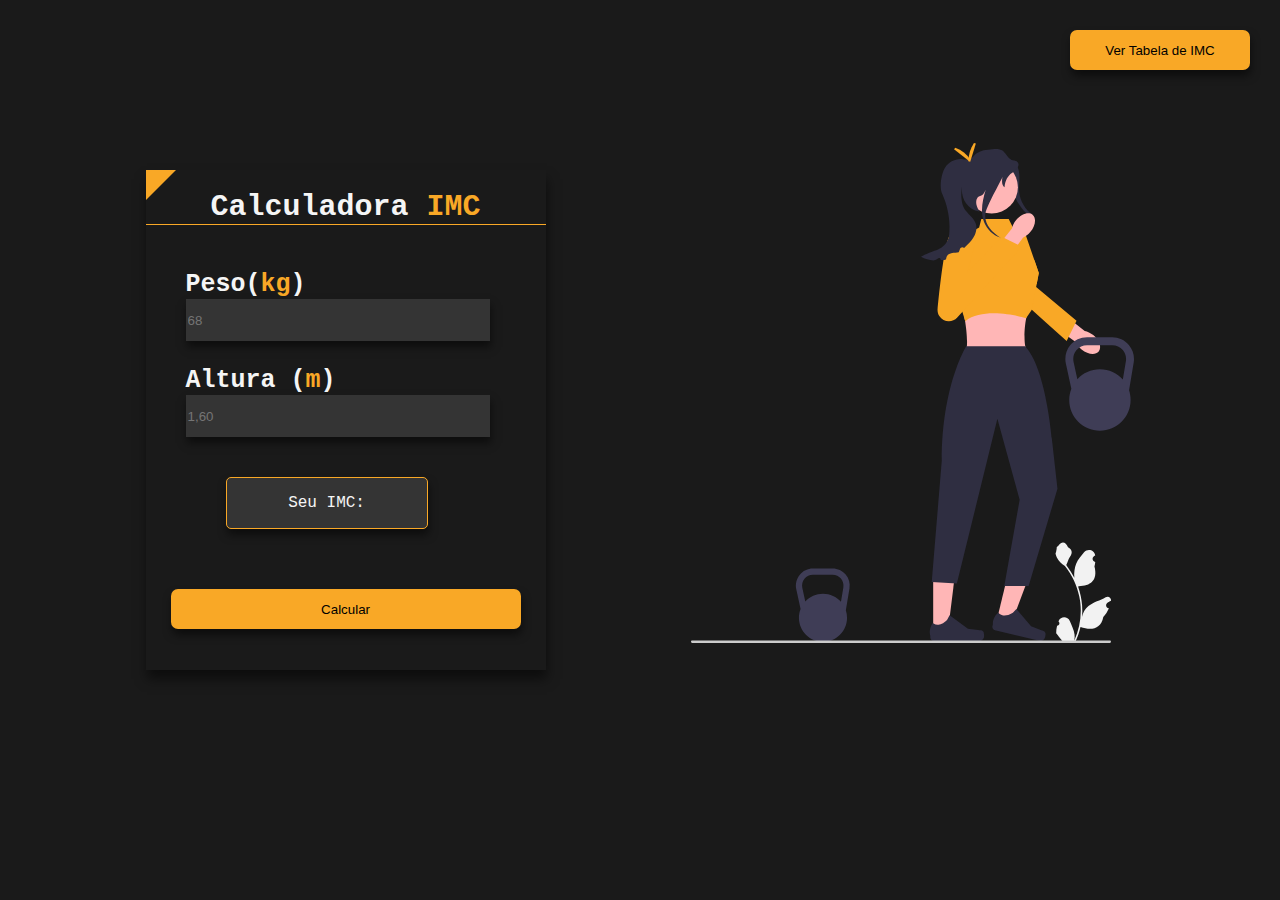
==== index.html @ 01ac995d "content added" ====
<!DOCTYPE html>
<html lang="en">
<head>
	<meta charset="UTF-8">
	<meta http-equiv="X-UA-Compatible" content="IE=edge">
	<meta name="viewport" content="width=device-width, initial-scale=1.0">
	<title>Calculadora IMC</title>
	<link rel="stylesheet" href="asset/IMC.css">
	<script src="asset/index.js"></script>
</head>
<body>
	<div class="tabela-btn">
		<a href="tabela.html"><input type="button" value="Ver Tabela de IMC" id="table"></a>
	</div>
	
	<div class="container">
		<div class="container-IMC">
			<h1>Calculadora <span style="color:#F9A826 ;">IMC</span></h1>
			<div class="input">
				<label for="peso">Peso(<span style="color:#F9A826 ;">kg</span>)</label>
				<input type="number" placeholder="68" id="peso">

				<label for="altura">Altura (<span style="color:#F9A826 ;">m</span>)</label>
				<input type="number" placeholder="1,60" id="altura">
			</div><!--closing div "input"-->
			<div class="resultado">
				<p>Seu IMC: <span style="color: #F9A826;" id="IMC"></span></p>
			</div>
			<button onclick="calcular()">Calcular</button>
		</div><!--closing container IMC-->
		<div class="article">
			<img src="asset/image/undraw_working_out_re_nhkg (2).svg" alt="woman">
		</div><!--closing article-->
	</div><!--closing div "Container"-->
</body>
</html>
---- asset/IMC.css ----
body{
    font-family: courier;
    margin:0 ;
    padding: 0;
    color: whitesmoke;
    background: #1a1a1a;
}
.tabela-btn{
    display: flex;
    justify-content: flex-end;
    margin-top: 30px;
    margin-right: 30px;
}
.IMC{
    display: flex;
    justify-content: flex-end;
    margin-top: 30px;
    margin-right: 30px;
}
#table{
    width: 180px;
    height: 40px;
    border: none;
    border-radius: 7px;
    color: black;
    background: #F9A826;
    box-shadow: 1px 6px 8px rgba(0, 0,0, .5);
}
#table:hover{
    opacity: 0.5;
}
.container{
    display: flex;
    flex-direction: row;
    flex-wrap: wrap;
    align-items: center;
    justify-content: space-evenly;
}
.article img{
    height: 500px;
    margin-top: 50px;
}
.container-IMC h1{
    text-align: center;
    font-size: 30px;
    border-bottom: 1px solid #F9A826;
}
label{
    font-size: 25px;
    margin-top: 25px;
}
.container-IMC{
    margin-top: 100px;
    width: 400px;
    height: 500px;
    background: transparent;
    box-shadow: 1px 9px 11px rgba(0, 0,0, .5);
    position: relative;
}
.container-IMC::before{
    content: "";
    position: absolute;
    top: 0;
    left: 0;
    border: 15px solid transparent;
    border-top: 15px solid #F9A826;
    border-left: 15px solid #F9A826;
}
.input{
    font-weight: bold;
    margin-left: 40px;
    display: flex;
    flex-direction: column;  
}
#peso, #altura{
    width: 300px;
    height: 40px;
    outline: none;
    border: none;
    color: whitesmoke;
    background: #343434;
    box-shadow: 1px 6px 8px rgba(0, 0,0, .5);
}
.resultado{
text-align: center;
width: 200px;
height: 50px;
margin-top: 40px;
margin-left: 20%;
border-radius: 5px;
border: 1px solid #F9A826;
background: #343434;
box-shadow: 1px 6px 8px rgba(0, 0,0, .5);
}
button{
    width: 350px;
    height: 40px;
    margin-left: 25px;
    margin-top: 60px;
    border: none;
    border-radius: 7px;
    color: black;
    background: #F9A826;
    box-shadow: 1px 6px 8px rgba(0, 0,0, .5);
}
button:hover{
    opacity: 0.5;
}
.tabela-IMC{
    margin: auto;
    display: flex;
    align-items: center;
    justify-content: center;
    width: 800px;
    height: 500px;
    position: relative;
    margin-top: 150px;
    background: transparent;
    box-shadow: 1px 9px 11px rgba(0, 0,0, .5);
}
.tabela-IMC::before{
    content: "";
   position: absolute;
  top: 0;
  left: 0;
  border: 50px solid transparent;
  border-top: 50px solid #F9A826;
  border-left: 50px solid #F9A826;
}
table{
    font-weight: bold;
    font-size: large;
    width: 500px;
    height: 300px;
    border-collapse: collapse;
    background: transparent;
    box-shadow: 1px 9px 11px rgba(0, 0,0, .5);
}
td{
    border: 1px solid #343434;
}
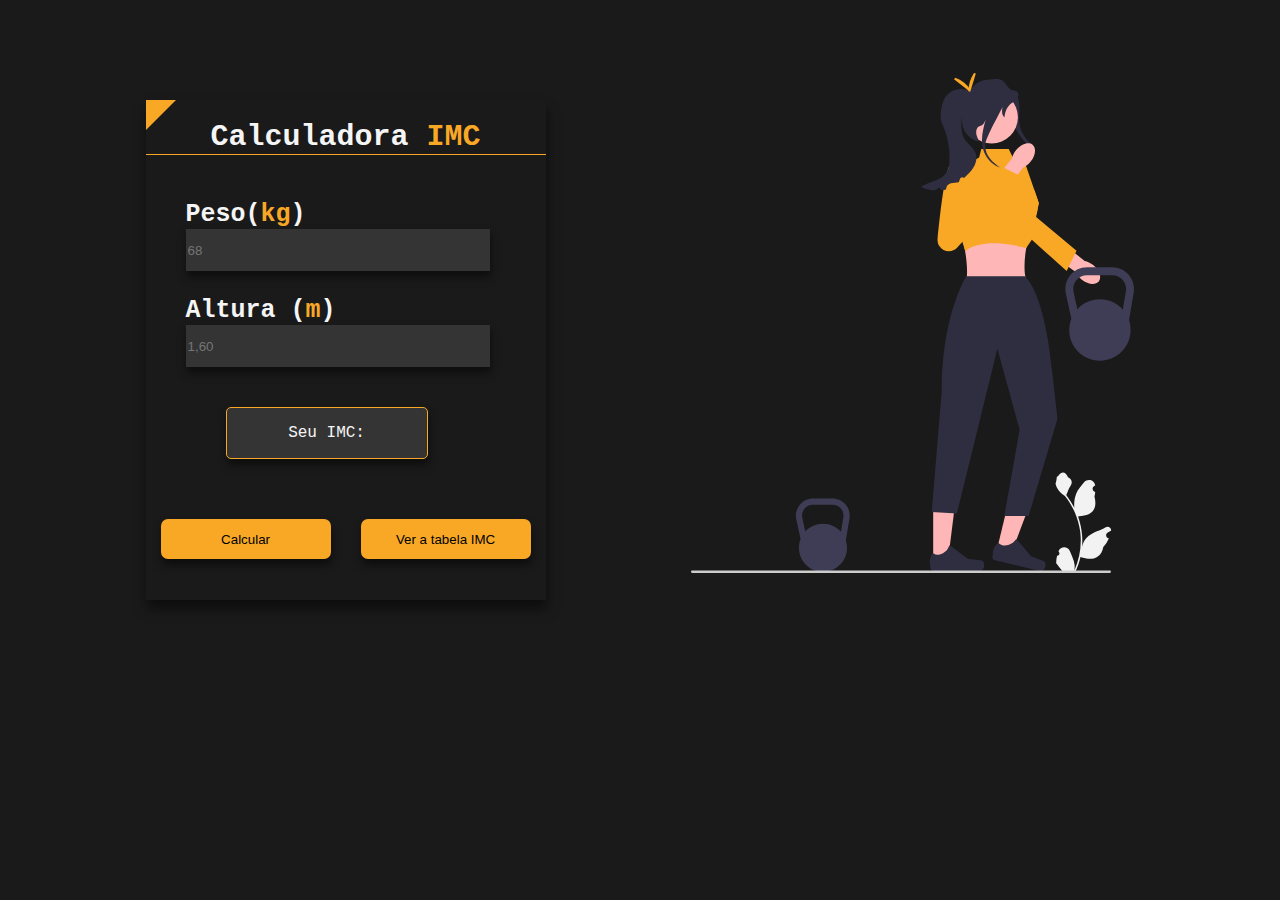
==== commit 325e795e: "updating css" ====
--- a/index.html
+++ b/index.html
@@ -9,9 +9,6 @@
 	<script src="asset/index.js"></script>
 </head>
 <body>
-	<div class="tabela-btn">
-		<a href="tabela.html"><input type="button" value="Ver Tabela de IMC" id="table"></a>
-	</div>
 	
 	<div class="container">
 		<div class="container-IMC">
@@ -26,7 +23,10 @@
 			<div class="resultado">
 				<p>Seu IMC: <span style="color: #F9A826;" id="IMC"></span></p>
 			</div>
-			<button onclick="calcular()">Calcular</button>
+			<div class="btn">
+				<button onclick="calcular()">Calcular</button>
+				<a href="tabela.html"><input type="button" value="Ver a tabela IMC" id="imcbtn"></a>
+			</div>
 		</div><!--closing container IMC-->
 		<div class="article">
 			<img src="asset/image/undraw_working_out_re_nhkg (2).svg" alt="woman">
--- a/asset/IMC.css
+++ b/asset/IMC.css
@@ -4,30 +4,6 @@
     padding: 0;
     color: whitesmoke;
     background: #1a1a1a;
-}
-.tabela-btn{
-    display: flex;
-    justify-content: flex-end;
-    margin-top: 30px;
-    margin-right: 30px;
-}
-.IMC{
-    display: flex;
-    justify-content: flex-end;
-    margin-top: 30px;
-    margin-right: 30px;
-}
-#table{
-    width: 180px;
-    height: 40px;
-    border: none;
-    border-radius: 7px;
-    color: black;
-    background: #F9A826;
-    box-shadow: 1px 6px 8px rgba(0, 0,0, .5);
-}
-#table:hover{
-    opacity: 0.5;
 }
 .container{
     display: flex;
@@ -92,10 +68,24 @@
 background: #343434;
 box-shadow: 1px 6px 8px rgba(0, 0,0, .5);
 }
+.btn{
+display: flex;
+flex-direction: row;
+justify-content: space-around;
+}
+#imcbtn{
+width: 170px;
+height: 40px;
+margin-top: 60px;
+border: none;
+border-radius: 7px;
+color: black;
+background: #F9A826;
+box-shadow: 1px 6px 8px rgba(0, 0,0, .5);
+}
 button{
-    width: 350px;
+    width: 170px;
     height: 40px;
-    margin-left: 25px;
     margin-top: 60px;
     border: none;
     border-radius: 7px;
@@ -103,12 +93,13 @@
     background: #F9A826;
     box-shadow: 1px 6px 8px rgba(0, 0,0, .5);
 }
-button:hover{
+button:hover, #imcbtn:hover, #backbtn:hover{
     opacity: 0.5;
 }
 .tabela-IMC{
     margin: auto;
     display: flex;
+    flex-direction: column;
     align-items: center;
     justify-content: center;
     width: 800px;
@@ -119,8 +110,8 @@
     box-shadow: 1px 9px 11px rgba(0, 0,0, .5);
 }
 .tabela-IMC::before{
-    content: "";
-   position: absolute;
+  content: "";
+  position: absolute;
   top: 0;
   left: 0;
   border: 50px solid transparent;
@@ -138,4 +129,39 @@
 }
 td{
     border: 1px solid #343434;
+}
+#backbtn{
+    width: 150px;
+    height: 40px;
+    margin-top: 30px;
+    border: none;
+    border-radius: 5px;
+    background: #F9A826;
+}
+@media screen and (max-width:450px){
+ body{
+    overflow-x: hidden;
+ }   
+ .article{
+ display: none;
+ }
+ .tabela-IMC{
+    margin-top: 20px;
+    width: 600px;
+    height: 400px;
+    overflow-x: hidden;
+ }
+ tabela{
+    width: 250px;
+    height: 300px; 
+ }
+ #table{
+    width: 150px;
+    height: 35px;
+    border: none;
+    border-radius: 7px;
+    color: black;
+    background: #F9A826;
+    box-shadow: 1px 6px 8px rgba(0, 0,0, .5);
+}
 }